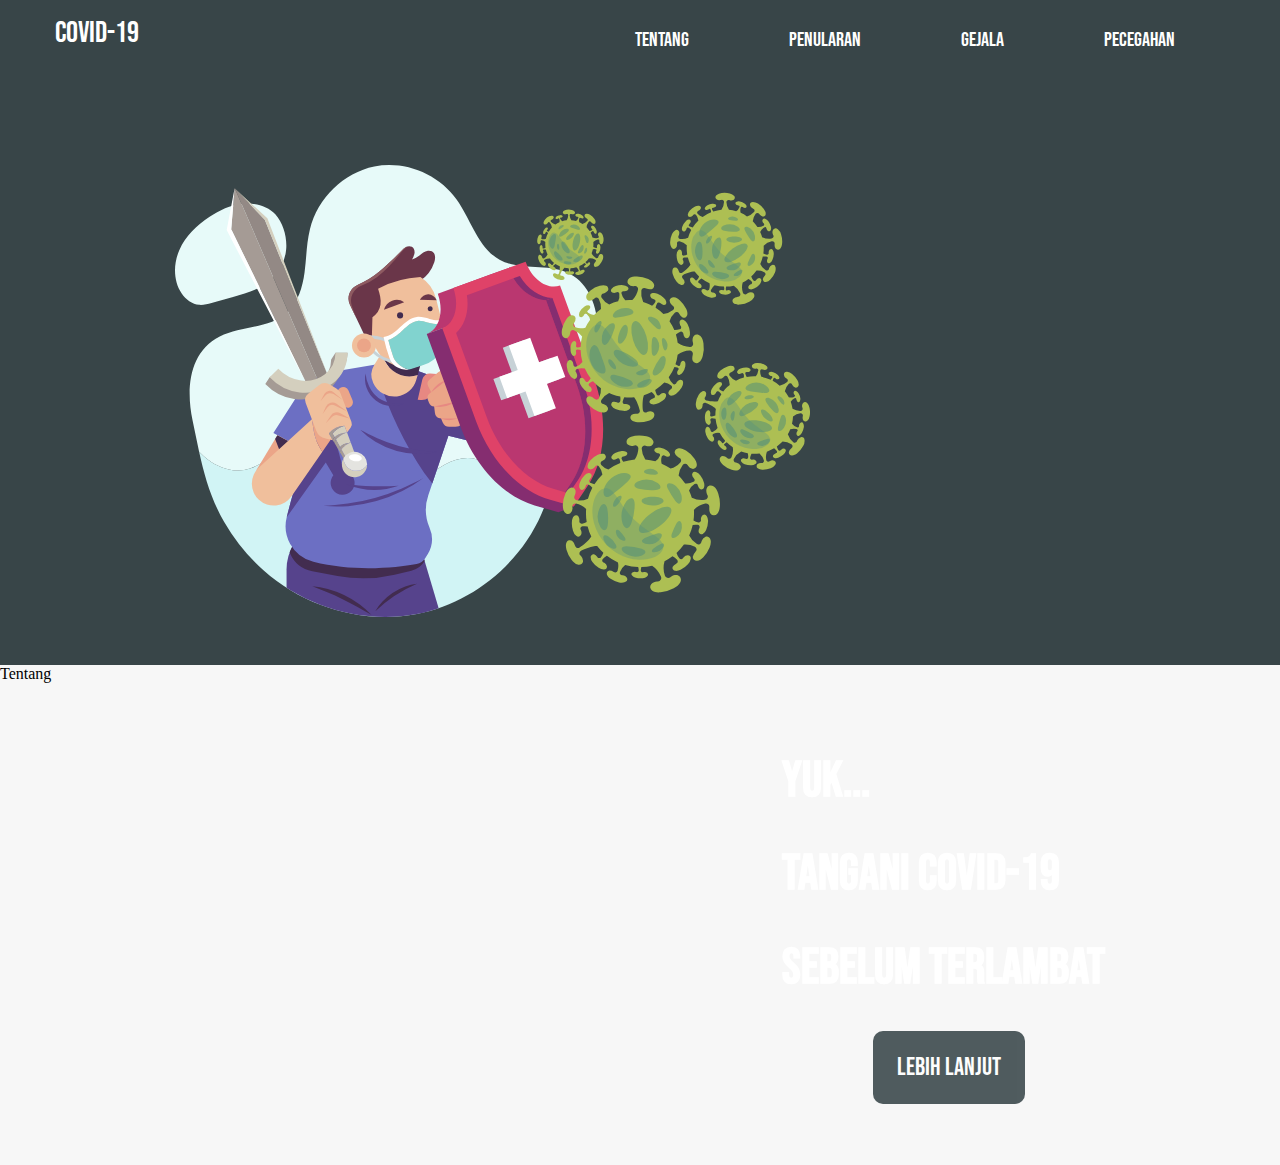
==== index.html @ 097fb19f "Add files via upload" ====
<!DOCTYPE html>
<html lang="en">
<head>
    <meta charset="UTF-8">
    <meta name="viewport" content="width=device-width, initial-scale=1.0">
    <title>Document</title>
    <link rel="stylesheet" href="stylesheet.css">
    <link rel="shortcut icon" href="img/virus.svg" type="image/x-icon">
</head>
<body>
    <header>
        <div class="container">
            <div class="header-left">
                <div class="header-logo">Covid-19</div>
            </div>
            <div class="header-right">
                <div class="header-list">
                    <ul>
                        <li class="list-bab"><a href="#Pencegahan">Pecegahan</a></li>
                        <li class="list-bab"><a href="#Gejala">Gejala</a></li>
                        <li class="list-bab"><a href="#Penularan">Penularan</a></li>
                        <li class="list-bab"><a href="#Tentang">Tentang</a></li>
                    </ul>
                </div>
            </div>
        </div>           
    </header>
    <div class="top-wrapper">
        <div class="container">
            <div class="kiri">
                <img class="logo" src="img/lawan-home.svg" alt="">
            </div>
            <div class="kanan">
                <h1>Yuk...</h1>
                <h1>Tangani COVID-19</h1>
                <h1>Sebelum Terlambat</h1>
                <div class="tombol-menu">
                    <a href="#Tentang" class="tombol lanjut">Lebih Lanjut</a>
                </div>
            </div>
        </div>
    </div>
    <div class="konten">
        <div class="container">
            <section id="Tentang">Tentang</section>
        </div>
        </div>
    </div>
</body>
</html>
---- stylesheet.css ----
@font-face {
  font-family:"BebasNeue-Regular";
  src: url(font/BebasNeue-Regular.ttf)
}
body {
  margin: 0;
}
header {
  font-family:"BebasNeue-Regular";
  height: 65px;
  width: 100%;
  background-color: rgba(34, 49, 52, 0.9);
}
header .container {
  width: 1170px;
  /*padding: 0 15px;*/
  margin: 0 auto;
}
.header-left {
  float: left;
}
.header-logo {
  
  padding-top: 15px;
  color: white;
  font-size: 30px;
  float: left;
}
.header-right {
  float: right;
  
}
.list-bab {
  background-color: rgba(34, 49, 52, 0);
  transition: all 0.5s;
  font-size: 20px;
  padding-right: 15px;
}
.list-bab:hover {
  background-color: rgba(255, 255, 255, 0.5);
}
.header-right li,a {
  line-height: 49px;
  padding: 0 25px;
  list-style: none;
  float: right;
}
a {
  display: block;
  color: white;
  text-decoration: none;
}
.top-wrapper {
  font-family:"BebasNeue-Regular";
  
}
.top-wrapper .container{
  height: 450px;
  background-color:rgba(34, 49, 52, 0.9);
  margin: 0 auto;
  padding: 0 175px;
  padding-bottom: 150px;
}
.logo {
  padding-top: 100px;
  float: left;
}
.kanan{
  font-size: 25px;
  color: white;
  padding-top: 100px;
  float: right;
}
.tombol-menu{
  margin: 20px 0;
}
.lanjut{
 margin-right: 80px;
 background-color: #263538; 
}
.tombol {
  padding: 12px 24px;
  color: white;
  display: inline-block;
  opacity: 0.8;
  border-radius: 10px;
}
.konten .container {
  height: 500px;
  background-color:#f7f7f7;
}
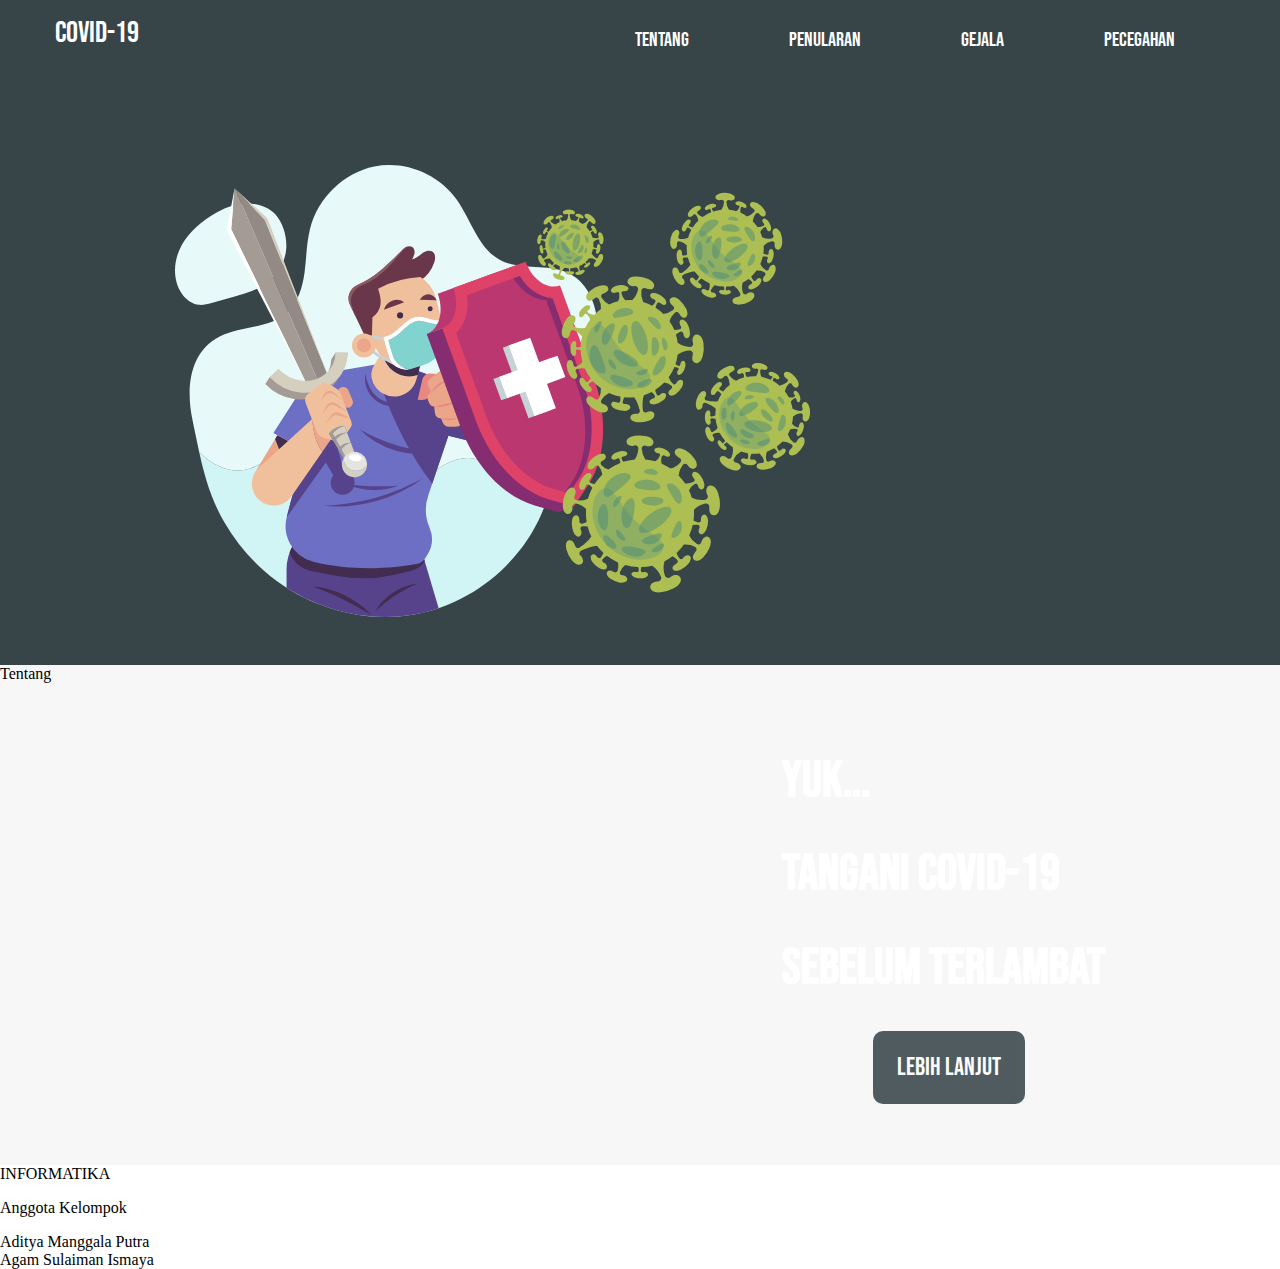
==== commit 4c1bebd6: "Footer" ====
--- a/index.html
+++ b/index.html
@@ -45,6 +45,15 @@
             <section id="Tentang">Tentang</section>
         </div>
         </div>
+    <footer>
+        <div class="footer">
+        <div class="footer-logo">INFORMATIKA</div>
+        <div class="footer-list"><p>Anggota Kelompok</p>
+        <li>Aditya Manggala Putra</li>
+        <li>Agam Sulaiman Ismaya</li>
+        </div>
+    	</div>
+        </footer>
     </div>
 </body>
-</html>+</html>
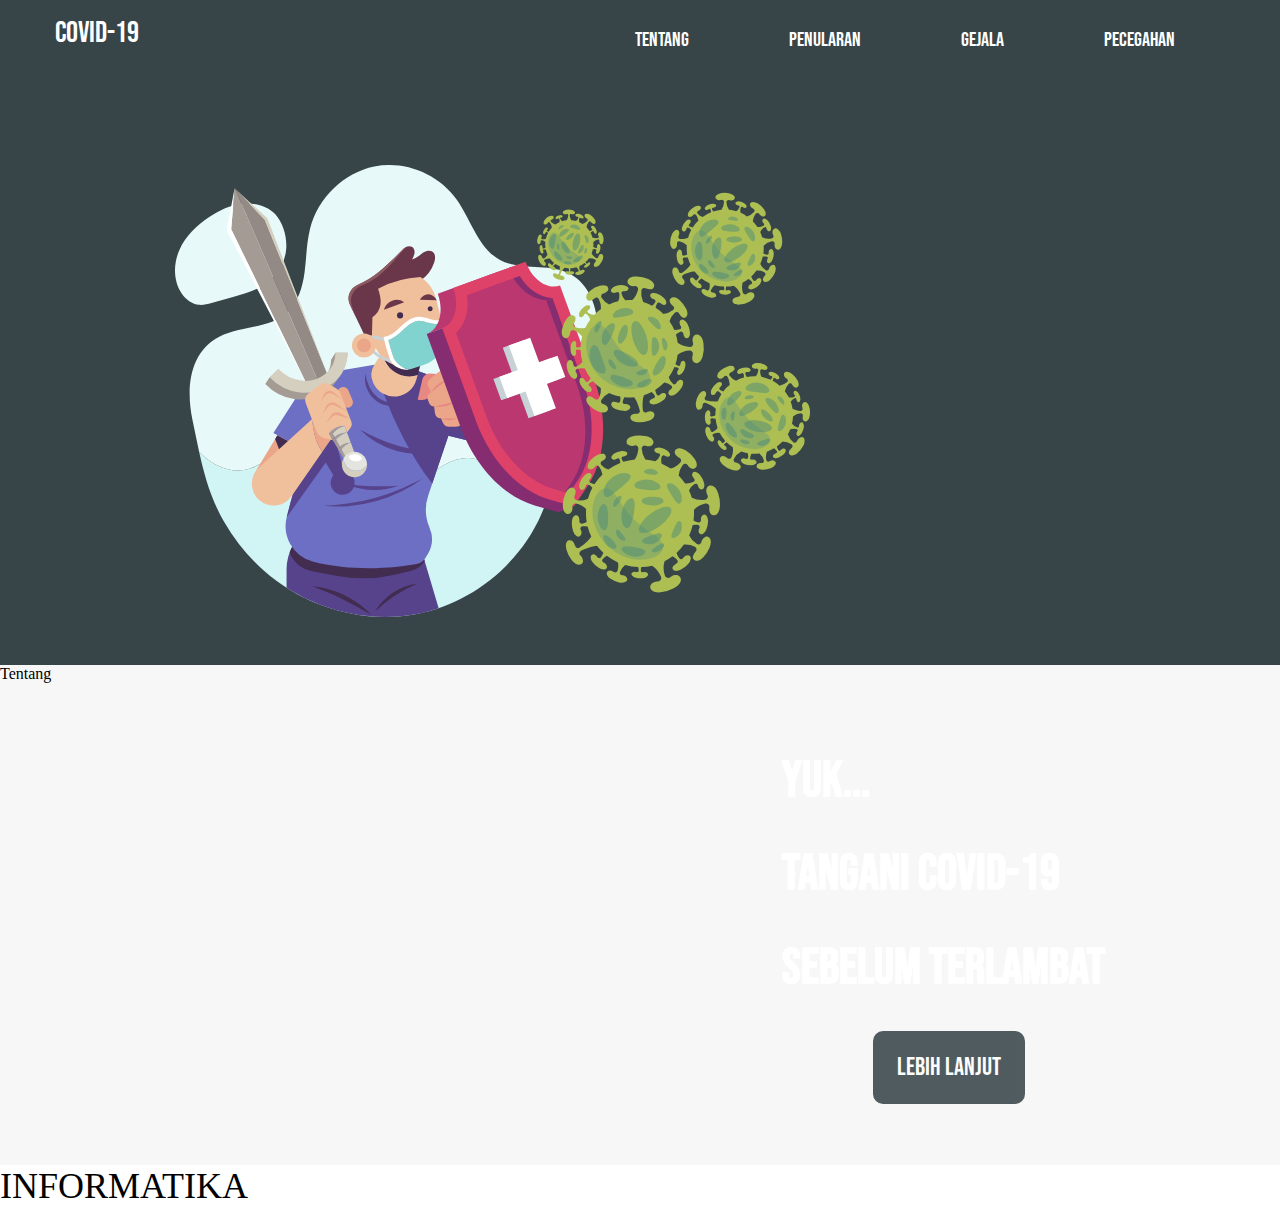
==== commit bfe17c78: "menambah footer pada index.html" ====
--- a/index.html
+++ b/index.html
@@ -46,14 +46,10 @@
         </div>
         </div>
     <footer>
-        <div class="footer">
         <div class="footer-logo">INFORMATIKA</div>
-        <div class="footer-list"><p>Anggota Kelompok</p>
-        <li>Aditya Manggala Putra</li>
-        <li>Agam Sulaiman Ismaya</li>
+           <div class="footer-list"><p><a href="bio.html">Biodata Kelompok</a></p>
         </div>
-    	</div>
-        </footer>
+      </footer>
     </div>
 </body>
 </html>
--- a/stylesheet.css
+++ b/stylesheet.css
@@ -88,4 +88,21 @@
 .konten .container {
   height: 500px;
   background-color:#f7f7f7;
-}+}
+.footer-logo {
+	font-size:36px;
+	float:left;
+}
+
+.footer-list {
+	font-size:18px;
+	float:right;
+}
+
+.footer{
+	font-family:"BebasNeue-Regular";
+	background-color: #2f5167;
+  	color: #fff;
+  	height: 120px;
+  	padding: 40px;
+}
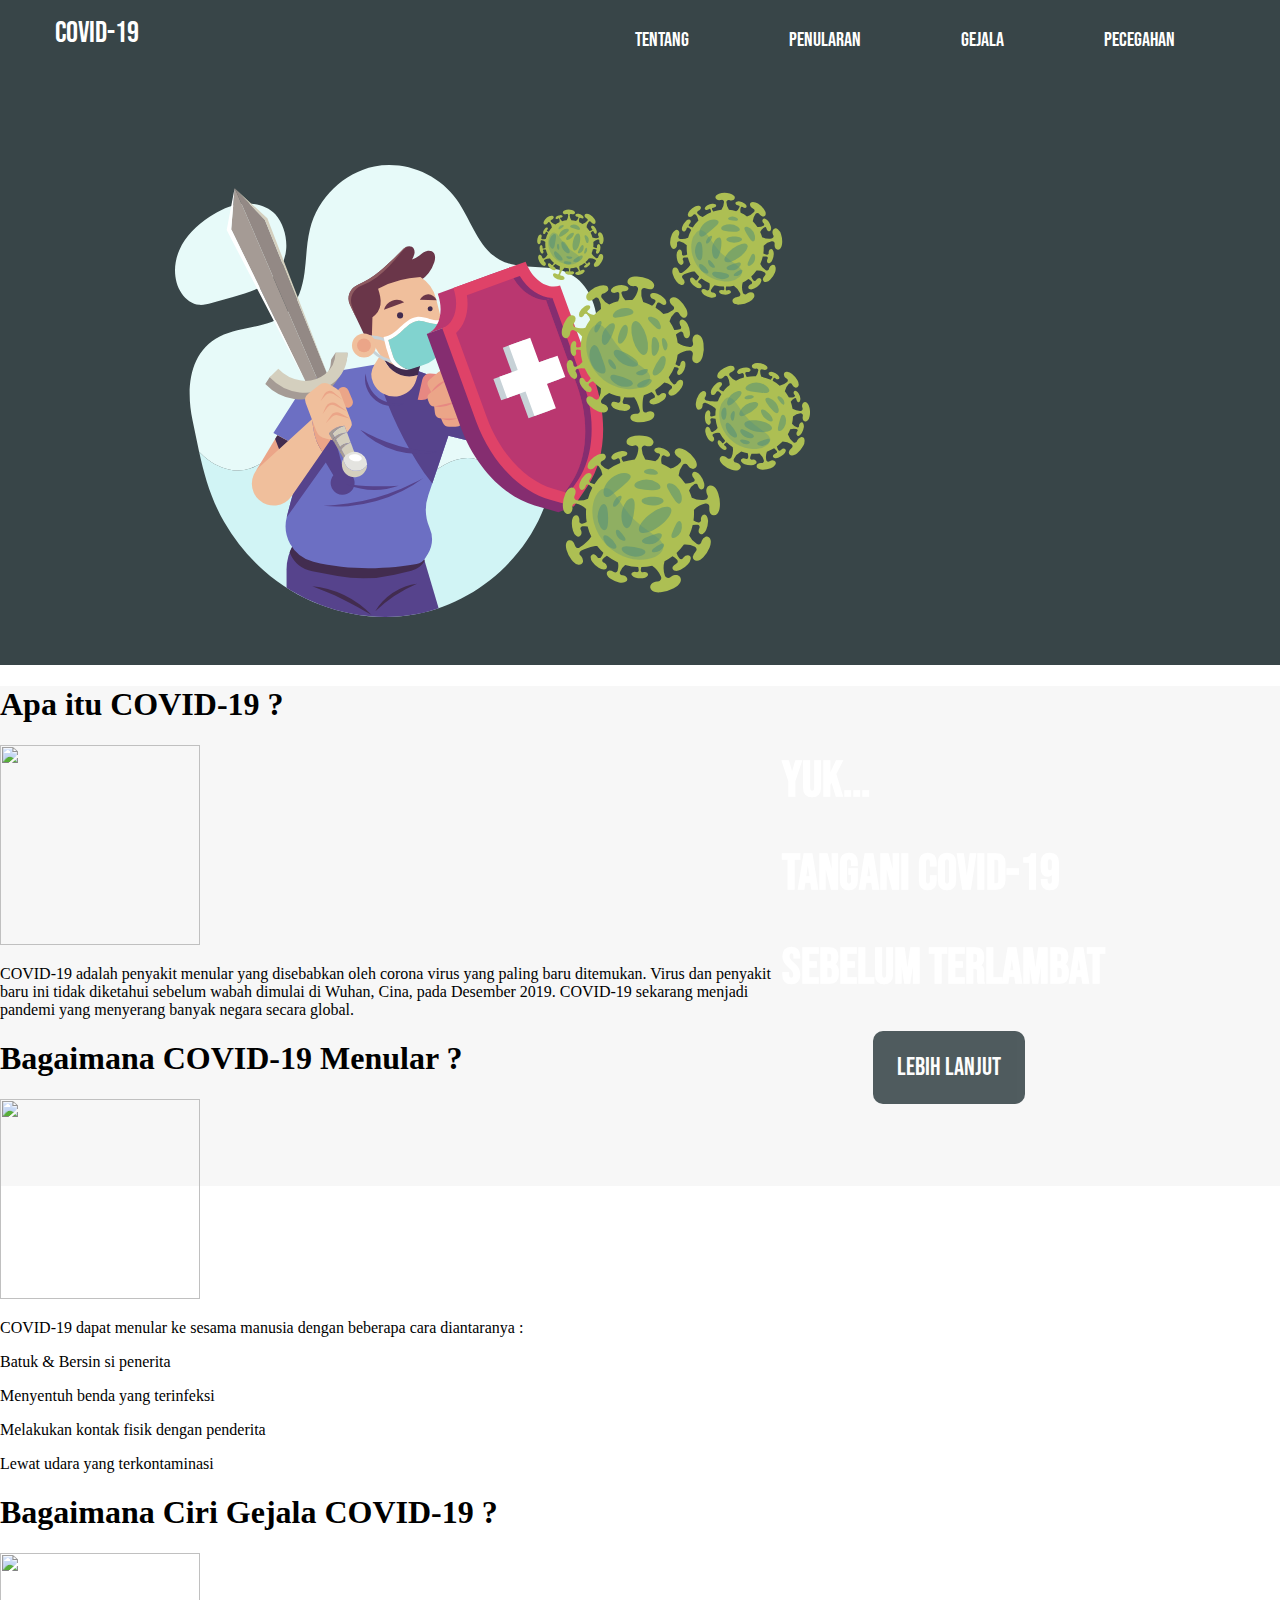
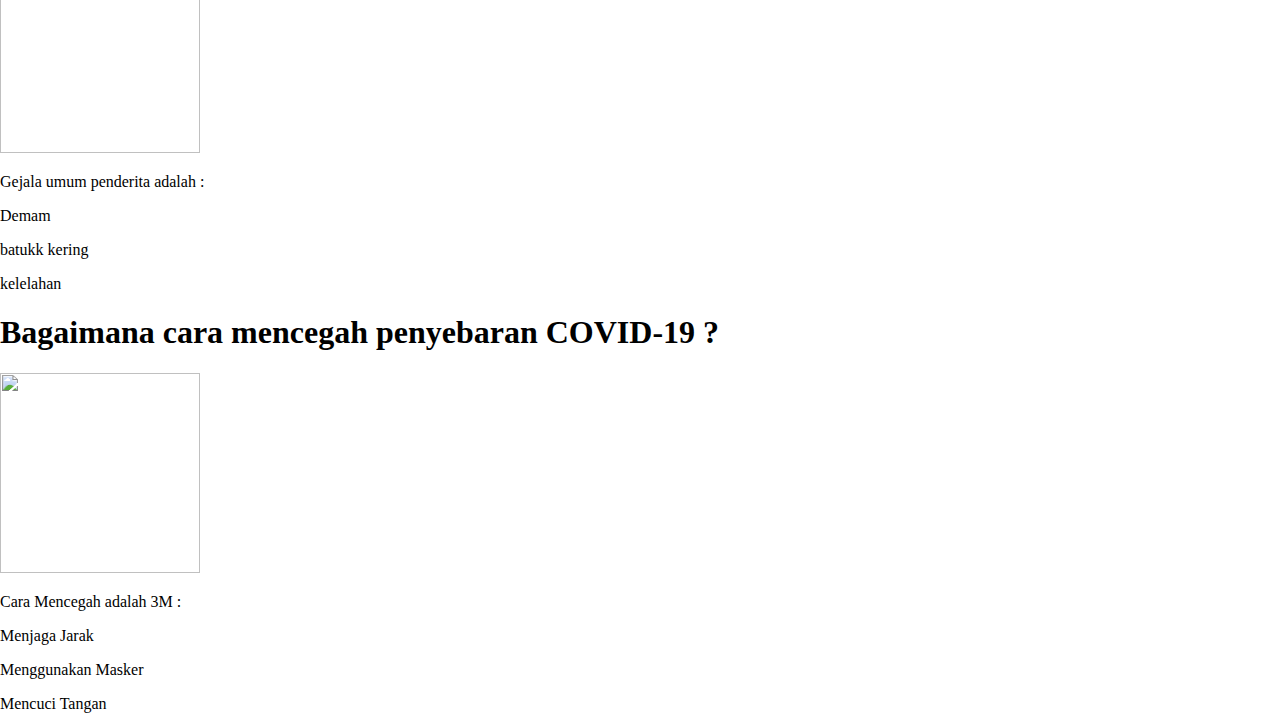
==== commit e5083bff: "Update index.html" ====
--- a/index.html
+++ b/index.html
@@ -11,7 +11,7 @@
     <header>
         <div class="container">
             <div class="header-left">
-                <div class="header-logo">Covid-19</div>
+                <div class="header-logo">COVID-19</div>
             </div>
             <div class="header-right">
                 <div class="header-list">
@@ -42,14 +42,51 @@
     </div>
     <div class="konten">
         <div class="container">
-            <section id="Tentang">Tentang</section>
+            <div class="card">
+                <section id="Tentang">
+                    <h1 class="title-konten"><b>Apa itu COVID-19 ?</b></h1>
+                    <img src="img/001-virus.svg" alt="" class="ikon" style="width: 200px; height: 200px">
+                    <p class="detail-text">COVID-19 adalah penyakit menular yang disebabkan oleh corona virus yang paling baru ditemukan. Virus dan penyakit baru ini tidak diketahui sebelum wabah dimulai di Wuhan, Cina, pada Desember 2019. COVID-19 sekarang menjadi pandemi yang menyerang banyak negara secara global.</p>
+                </section>
+            </div>
+            <div class="card">
+                <section id="Penularan">
+                    <h1 class="title-konten"><b>Bagaimana COVID-19 Menular ?</b></h1>
+                    <img src="img/026-pandemic.svg" alt="" class="ikon" style="width: 200px; height: 200px">
+                    <p class="detail-text">COVID-19 dapat menular ke sesama manusia dengan beberapa cara diantaranya : </p>
+                    <div class="list-penularan">
+                        <p>Batuk & Bersin si penerita</p>
+                        <p>Menyentuh benda yang terinfeksi</p>
+                        <p>Melakukan kontak fisik dengan penderita</p>
+                        <p>Lewat udara yang terkontaminasi</p>
+                    </div>
+                </section>
+            </div>
+            <div class="card">
+                <section id="Gejala">
+                    <h1 class="title-konten"><b>Bagaimana Ciri Gejala COVID-19 ?</b></h1>
+                    <img src="img/033-fever.svg" alt="" class="ikon" style="width: 200px; height: 200px">
+                    <p class="detail-text">Gejala umum penderita adalah :</p>
+                    <div class="list-gejala">
+                        <p>Demam</p>
+                        <p>batukk kering</p>
+                        <p>kelelahan</p>
+                    </div>
+                </section>
+            </div>
+            <div class="card">
+                <section id="Pencegahan">
+                    <h1 class="title-konten"><b>Bagaimana cara mencegah penyebaran COVID-19 ?</b></h1>
+                    <img src="img/045-no group.svg" alt="" class="ikon" style="width: 200px; height: 200px">
+                    <p class="detail-text">Cara Mencegah adalah 3M :</p>
+                    <div class="list-pencegahan">
+                        <p>Menjaga Jarak</p>
+                        <p>Menggunakan Masker</p>
+                        <p>Mencuci Tangan</p>
+                    </div>
+                </section>
+            </div>
         </div>
-        </div>
-    <footer>
-        <div class="footer-logo">INFORMATIKA</div>
-           <div class="footer-list"><p><a href="bio.html">Biodata Kelompok</a></p>
-        </div>
-      </footer>
     </div>
 </body>
 </html>
--- a/stylesheet.css
+++ b/stylesheet.css
@@ -95,11 +95,19 @@
 }
 
 .footer-list {
-	font-size:18px;
-	float:right;
+  background:#2C97DF;
+  color:white;
+  border-top:0;
+  border-left:0;
+  border-right:0;
+  border-bottom:5px solid #2A80B9;
+  text-decoration:none;
+  font-family:"BebasNeue-Regular";
+  font-size:14pt;
+  float:right;
 }
 
-.footer{
+footer{
 	font-family:"BebasNeue-Regular";
 	background-color: #2f5167;
   	color: #fff;
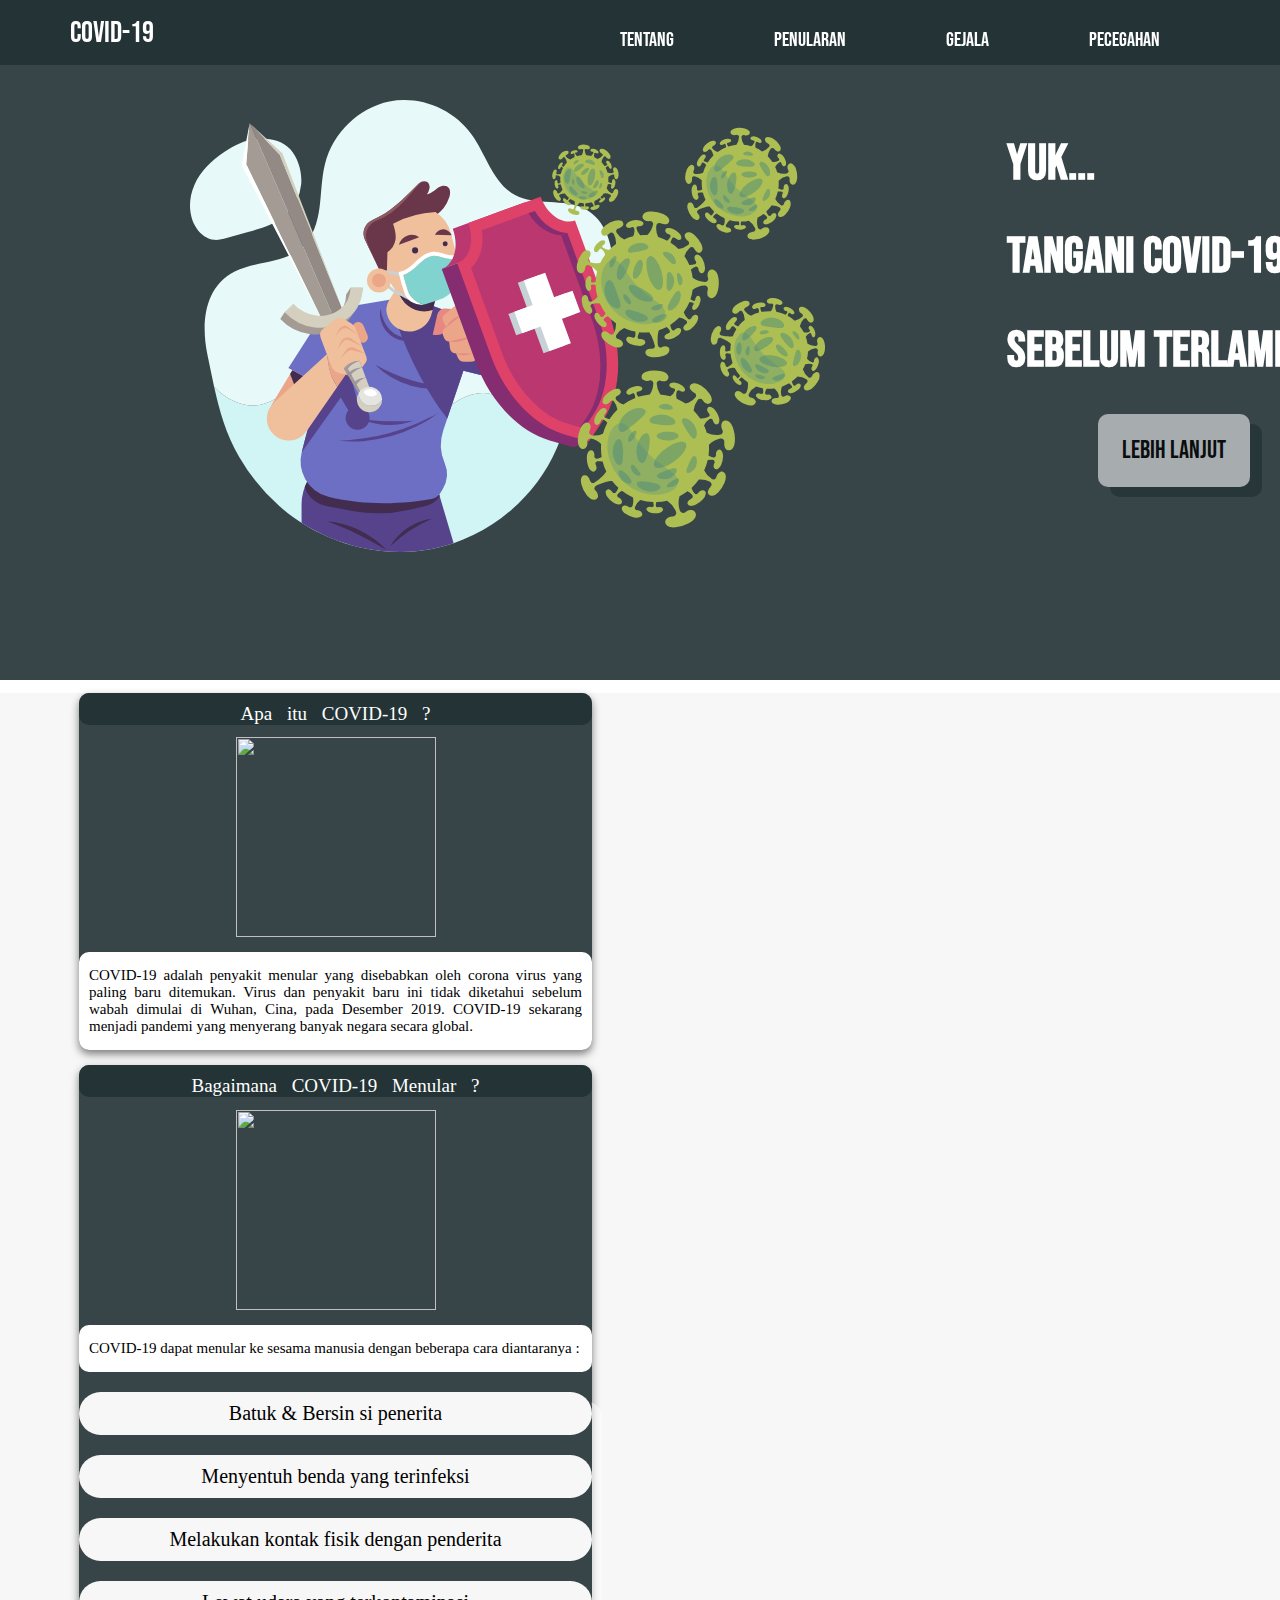
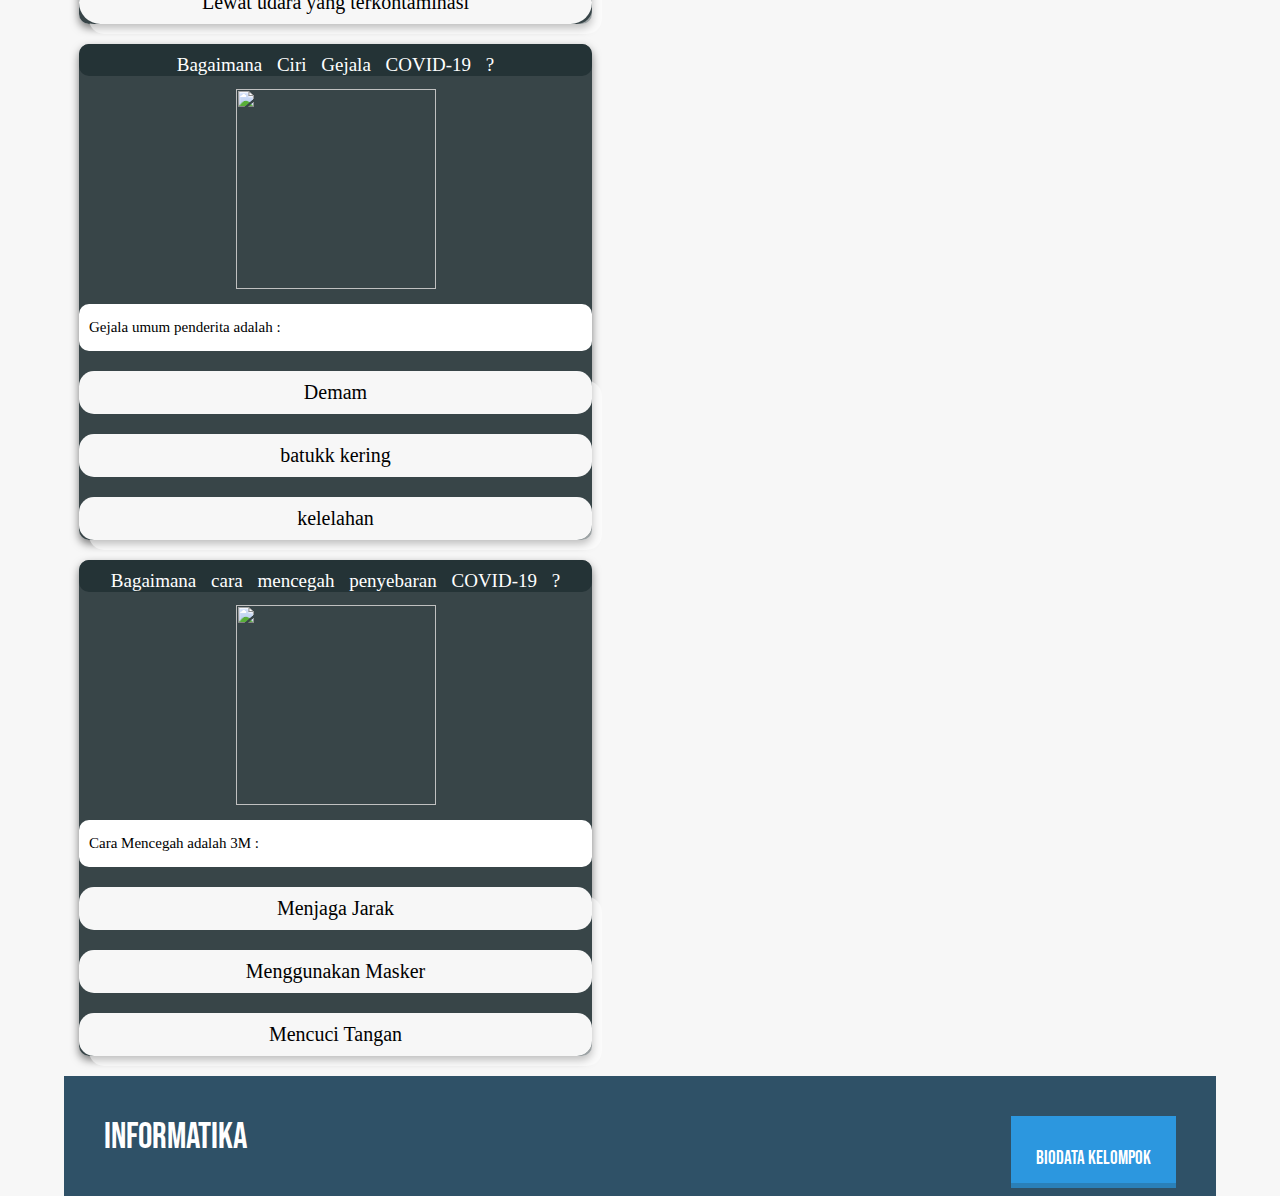
==== commit e02496bb: "Merge branch 'main' into main" ====
--- a/index.html
+++ b/index.html
@@ -87,6 +87,11 @@
                 </section>
             </div>
         </div>
+    <footer>
+        <div class="footer-logo">INFORMATIKA</div>
+           <div class="footer-list"><p><a href="bio.html">Biodata Kelompok</a></p>
+        </div>
+      </footer>
     </div>
 </body>
 </html>
--- a/stylesheet.css
+++ b/stylesheet.css
@@ -1,116 +1,226 @@
-@font-face {
-  font-family:"BebasNeue-Regular";
-  src: url(font/BebasNeue-Regular.ttf)
-}
-body {
-  margin: 0;
-}
-header {
-  font-family:"BebasNeue-Regular";
-  height: 65px;
-  width: 100%;
-  background-color: rgba(34, 49, 52, 0.9);
-}
-header .container {
-  width: 1170px;
-  /*padding: 0 15px;*/
-  margin: 0 auto;
-}
-.header-left {
-  float: left;
-}
-.header-logo {
-  
-  padding-top: 15px;
-  color: white;
-  font-size: 30px;
-  float: left;
-}
-.header-right {
-  float: right;
-  
-}
-.list-bab {
-  background-color: rgba(34, 49, 52, 0);
-  transition: all 0.5s;
-  font-size: 20px;
-  padding-right: 15px;
-}
-.list-bab:hover {
-  background-color: rgba(255, 255, 255, 0.5);
-}
-.header-right li,a {
-  line-height: 49px;
-  padding: 0 25px;
-  list-style: none;
-  float: right;
-}
-a {
-  display: block;
-  color: white;
-  text-decoration: none;
-}
-.top-wrapper {
-  font-family:"BebasNeue-Regular";
-  
-}
-.top-wrapper .container{
-  height: 450px;
-  background-color:rgba(34, 49, 52, 0.9);
-  margin: 0 auto;
-  padding: 0 175px;
-  padding-bottom: 150px;
-}
-.logo {
-  padding-top: 100px;
-  float: left;
-}
-.kanan{
-  font-size: 25px;
-  color: white;
-  padding-top: 100px;
-  float: right;
-}
-.tombol-menu{
-  margin: 20px 0;
-}
-.lanjut{
- margin-right: 80px;
- background-color: #263538; 
-}
-.tombol {
-  padding: 12px 24px;
-  color: white;
-  display: inline-block;
-  opacity: 0.8;
-  border-radius: 10px;
-}
-.konten .container {
-  height: 500px;
-  background-color:#f7f7f7;
-}
-.footer-logo {
-	font-size:36px;
-	float:left;
-}
-
-.footer-list {
-  background:#2C97DF;
-  color:white;
-  border-top:0;
-  border-left:0;
-  border-right:0;
-  border-bottom:5px solid #2A80B9;
-  text-decoration:none;
-  font-family:"BebasNeue-Regular";
-  font-size:14pt;
-  float:right;
-}
-
-footer{
-	font-family:"BebasNeue-Regular";
-	background-color: #2f5167;
-  	color: #fff;
-  	height: 120px;
-  	padding: 40px;
-}
+@font-face {
+  font-family:"BebasNeue-Regular";
+  src: url(font/BebasNeue-Regular.ttf);
+}
+@font-face {
+  font-family:"futura medium bt";
+  src: url(font/futura\ medium\ bt.ttf);
+}
+*{
+  scroll-behavior: smooth;
+  box-sizing: border-box;
+}
+body {
+  margin: 0;
+}
+header {
+  font-family:"BebasNeue-Regular";
+  height: 65px;
+  width: 100%;
+  background-color: rgba(34, 49, 52, 0.9);
+  position: fixed;
+  top:10;
+  z-index: 10;
+}
+.container {
+  width: 1170px;
+  padding: 0 15px;
+  margin: 0 auto;
+}
+.header-left {
+  float: left;
+}
+.header-logo {
+  
+  padding-top: 15px;
+  color: white;
+  font-size: 30px;
+  float: left;
+}
+.header-right {
+  float: right;
+  
+}
+.list-bab {
+  background-color: rgba(34, 49, 52, 0);
+  transition: all 0.5s;
+  font-size: 20px;
+  padding-right: 15px;
+}
+.list-bab:hover {
+  background-color: rgba(255, 255, 255, 0.5);
+}
+.header-right li,a {
+  line-height: 49px;
+  padding: 0 25px;
+  list-style: none;
+  float: right;
+}
+a {
+  display: block;
+  color: white;
+  text-decoration: none;
+}
+    
+.top-wrapper {
+  font-family:"BebasNeue-Regular";
+  height: 680px;
+  background-color:rgba(34, 49, 52, 0.9);
+  margin: 0 auto;
+  padding: 0 175px;
+  padding-bottom: 150px;
+  border-bottom: 80px;
+}
+.logo {
+  padding-top: 100px;
+  float: left;
+}
+.kanan{
+  font-size: 25px;
+  color: white;
+  padding-top: 100px;
+  float: right;
+}
+.tombol-menu{
+  margin: 20px 0;
+}
+.lanjut{
+ margin-right: 80px;
+ color: black;
+ background-color:rgba(255, 255, 255, 0.7);
+ cursor: pointer;
+ box-shadow: 12px 10px rgba(34, 49, 52, 0.9);
+ 
+}
+.lanjut:active {
+  box-shadow: none;
+  position: relative;
+  top: 10px;
+  left: 12px
+}
+.tombol {
+  padding: 12px 24px;
+  display: inline-block;
+  opacity: 0.8;
+  border-radius: 10px;
+}
+.konten {
+  background-color:#f7f7f7;
+  padding-left: 5%;
+  padding-right: 5%;
+}
+.card{
+  height: 100%;
+  width: 45%;
+  border-radius: 10px;
+  box-shadow: 0 4px 8px 0 rgba(0,0,0,0.5);
+  transition: 0.3s;
+  font-family: "futura medium bt";
+  color: black;
+  background-color: rgba(34, 49, 52, 0.9) ;
+}
+.card:hover {
+  box-shadow: 0 15px 30px 0 rgba(0,0,0,0.2);
+}
+
+.title-konten {
+  background-color: rgba(34, 49, 52, 0.9) ;
+  word-spacing: 10px;
+  font-weight:300;
+  height: 10%;
+  padding-top: 10px;
+  text-align: center;
+  font-size: 19px;
+  border-radius: 10px;
+  color: white;
+}
+.ikon {
+  height: 30%;
+  display: block;
+  margin-left: auto;
+  margin-right: auto;
+  width: 40%;
+}
+.detail-text {
+  height: 60%;
+  font-size: 15px;
+  text-align: justify;
+  padding: 15px 10px;
+  background-color:white ;
+  border-radius: 10px;
+}
+
+.list-penularan {
+  height: 5%;
+  box-shadow: 10px 10px rgba(255, 255, 255, 0.5) ;
+  border-radius: 15px;
+}
+.list-penularan p{
+  font-size: 20px;
+  padding: 10px 0;
+  text-align: center;
+  border-radius: 50px;
+  background-color: #f7f7f7;
+}
+.list-penularan p:hover{
+  display: block;
+  background-color: black;
+  color: white;
+}
+.list-gejala {
+  height: 5%;
+  box-shadow: 10px 10px rgba(255, 255, 255, 0.5) ;
+  border-radius: 15px;
+}
+.list-gejala p{
+  font-size: 20px;
+  padding: 10px 0;
+  text-align: center;
+  border-radius: 15px;
+  background-color: #f7f7f7;
+}
+.list-gejala p:hover{
+  display: block;
+  background-color: red;
+  color: white;
+}
+.list-pencegahan {
+  height: 5%;
+  box-shadow: 10px 10px rgba(255, 255, 255, 0.5) ;
+  border-radius: 15px;
+}
+.list-pencegahan p{
+  font-size: 20px;
+  padding: 10px 0;
+  text-align: center;
+  border-radius: 15px;
+  background-color: #f7f7f7;
+}
+.list-pencegahan p:hover{
+  display: block;
+  background-color: red;
+  color: white;
+}
+.footer-logo {
+	font-size:36px;
+	float:left;
+}
+
+.footer-list {
+  background:#2C97DF;
+  color:white;
+  border-top:0;
+  border-left:0;
+  border-right:0;
+  border-bottom:5px solid #2A80B9;
+  text-decoration:none;
+  font-family:"BebasNeue-Regular";
+  font-size:14pt;
+  float:right;
+}
+footer{
+	font-family:"BebasNeue-Regular";
+	background-color: #2f5167;
+  	color: #fff;
+  	height: 120px;
+  	padding: 40px;
